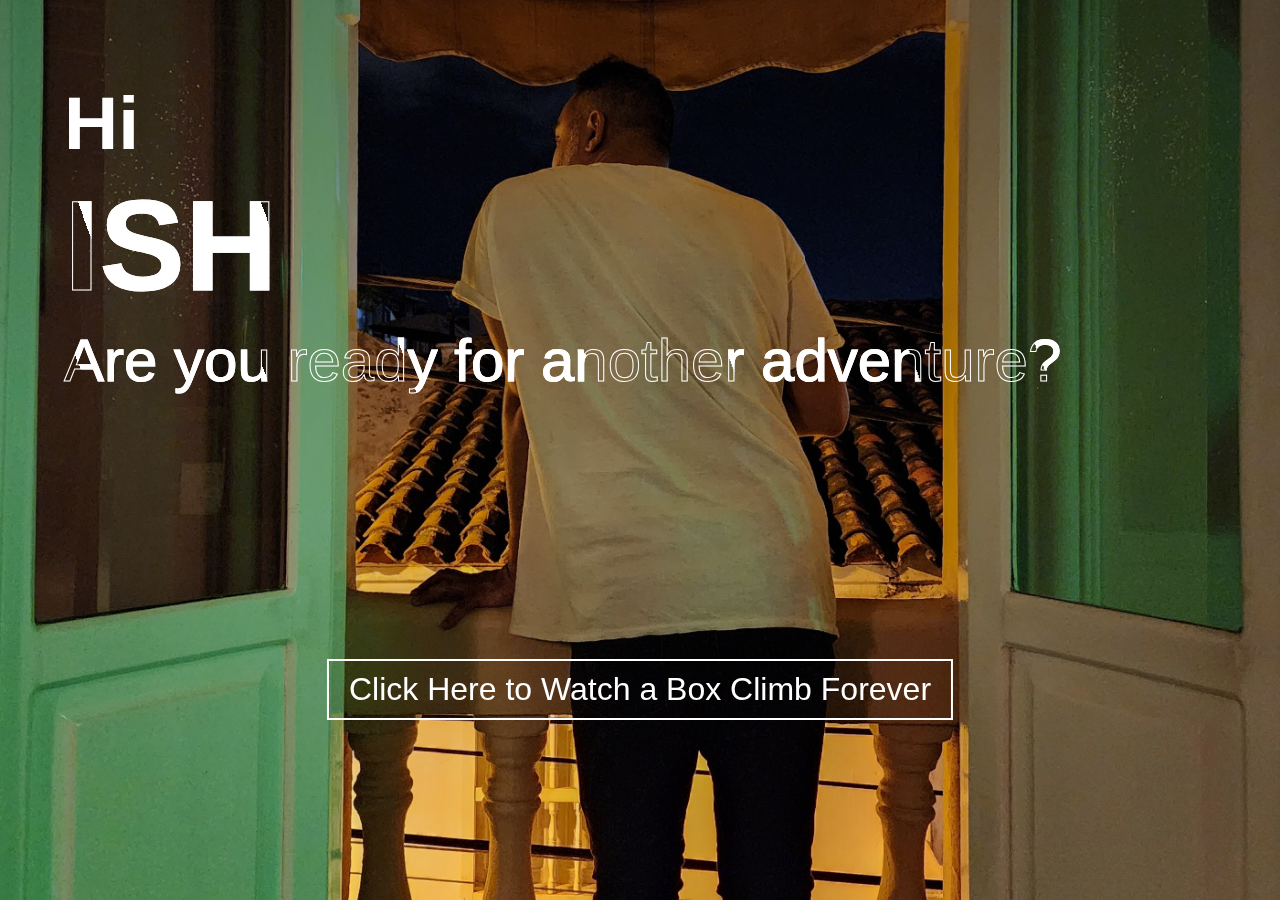
==== index.html @ a5410910 "ish's big adventure" ====
<!DOCTYPE html>
<html lang="en">
<head>
    <meta charset="UTF-8">
    <meta name="viewport" content="width=device-width, initial-scale=1.0">
    <title>Hi Ish!</title>
    <link rel="stylesheet" href="./style.css">
</head>
<body>
  <div class="container">
    <div class="text-box">
        <p>Hi</p>
        <h1>ISH</h1>
        <h3>Are you ready for another adventure?</h3>
        
        <div class="row">
            <a href="./Cube/cube.html">
            Click Here to Watch a Box Climb Forever        
            </a>        
        </div>
        
    </div>
  </div>
</body>
</html>
---- style.css ----
*
{
  margin: 0;
  padding: 0;
  box-sizing: border-box;
  font-family: Arial, Helvetica, sans-serif;
}

body {
width: 100%;
height: 100vh;
background-image: linear-gradient(rgba(0,0,0,0.3), transparent), url(./20230423_235154.jpg);
background-size: cover;
background-position: center;
background-repeat: no-repeat;
padding-left: 5%;
position: relative;
}

.text-box
{
  color: #fff;
  position:absolute;
  margin-top: 5rem;
}

.text-box p {
  font-size: 75px;
  font-weight: 600;
}

.text-box h1 
{
  font-size: 128px;
  line-height: 160px;
  color: transparent;
  -webkit-text-stroke: 1px #fff;
  background: url(./back.png);
  -webkit-background-clip: text;
  background-position: 0 0;
  animation: back 30s linear infinite;
}
@keyframes back 
{
  100%
  {
    background-position: 2000px 0;
  }
}

.text-box h3 
{
  font-size: 60px;
  font-weight: 500;
  color: transparent;
  -webkit-text-stroke: 1px #fff;
  background: url(./back.png);
  -webkit-background-clip: text;
  background-position: 0 0;
  animation: back2 25s linear infinite;
}

@keyframes back2 
{
  100%
  {
    background-position: 2000px 0;
  }
}


.text-box .row 
{
  display: flex;
  align-items: center;
  flex-wrap: wrap;
  margin-top: 30px;
  justify-content: center;
}

.text-box a {
  color: #fff;
  text-decoration: none;
  padding: 10px 20px;
  margin-right: 20px;
  border: 2px #fff solid;
  align-items: center;
  font-size: 2rem;
  justify-items: center;
  position: fixed;
  bottom: 20vh;
  left: 50%;
  transform: translateX(-50%);
  text-wrap: nowrap;

}
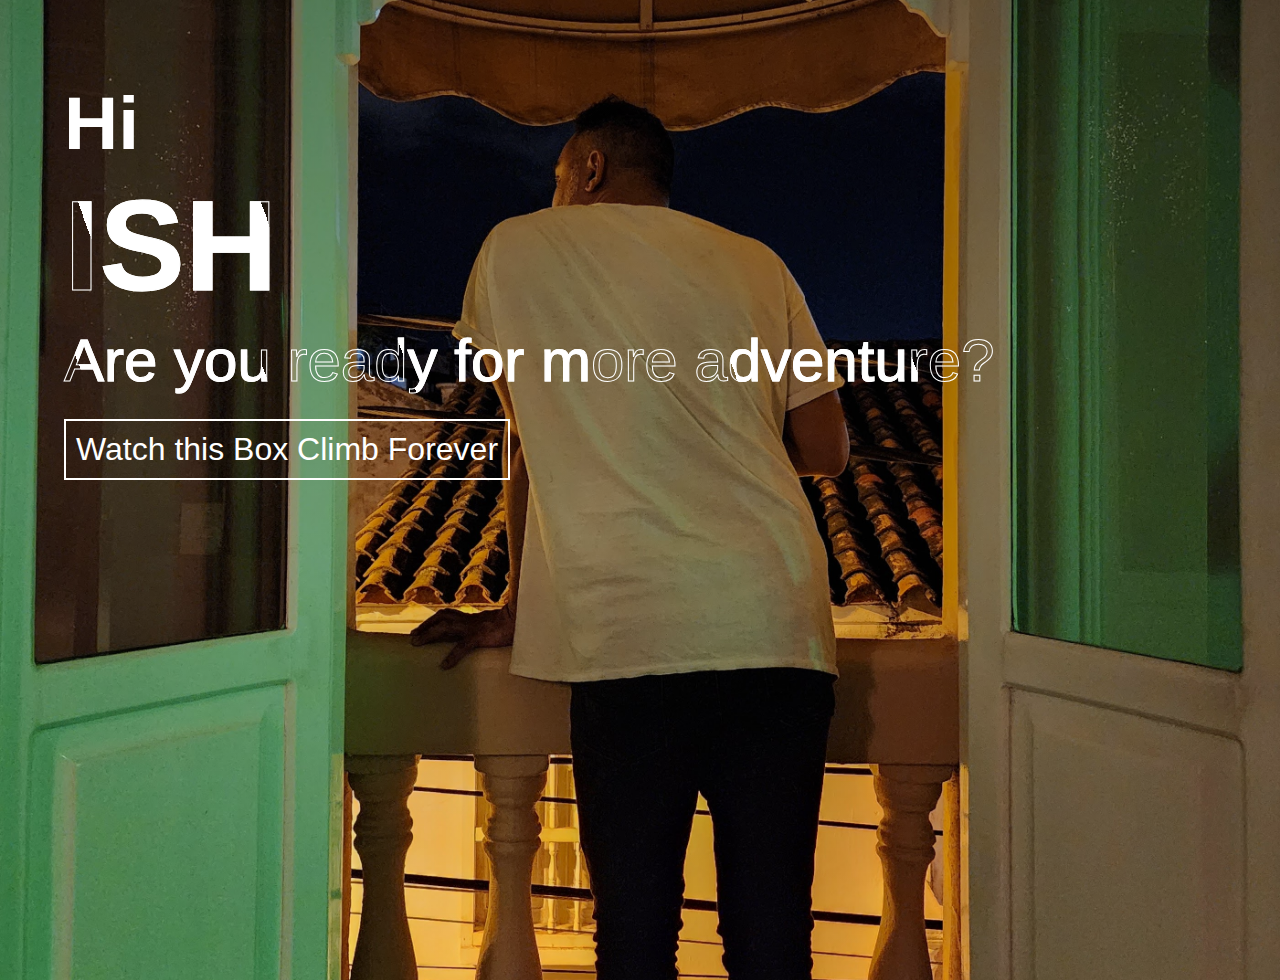
==== commit e9a07307: "trying to make it better on smaller screens" ====
--- a/index.html
+++ b/index.html
@@ -11,15 +11,15 @@
     <div class="text-box">
         <p>Hi</p>
         <h1>ISH</h1>
-        <h3>Are you ready for another adventure?</h3>
+        <h3>Are you ready for more adventure?</h3>
+        
         
         <div class="row">
             <a href="./Cube/cube.html">
-            Click Here to Watch a Box Climb Forever        
+            Watch this Box Climb Forever        
             </a>        
         </div>
-        
     </div>
-  </div>
+</div>
 </body>
 </html>--- a/style.css
+++ b/style.css
@@ -20,7 +20,7 @@
 .text-box
 {
   color: #fff;
-  position:absolute;
+  position:relative;
   margin-top: 5rem;
 }
 
@@ -44,7 +44,7 @@
 {
   100%
   {
-    background-position: 2000px 0;
+    background-position: 1000px 0;
   }
 }
 
@@ -57,14 +57,14 @@
   background: url(./back.png);
   -webkit-background-clip: text;
   background-position: 0 0;
-  animation: back2 25s linear infinite;
+  animation: back2 20s linear infinite;
 }
 
 @keyframes back2 
 {
   100%
   {
-    background-position: 2000px 0;
+    background-position: 1000px 0;
   }
 }
 
@@ -74,23 +74,14 @@
   display: flex;
   align-items: center;
   flex-wrap: wrap;
-  margin-top: 30px;
-  justify-content: center;
+  margin-top: 2%;
+
 }
 
 .text-box a {
   color: #fff;
   text-decoration: none;
-  padding: 10px 20px;
-  margin-right: 20px;
+  padding: 10px 10px;
   border: 2px #fff solid;
-  align-items: center;
   font-size: 2rem;
-  justify-items: center;
-  position: fixed;
-  bottom: 20vh;
-  left: 50%;
-  transform: translateX(-50%);
-  text-wrap: nowrap;
-
 }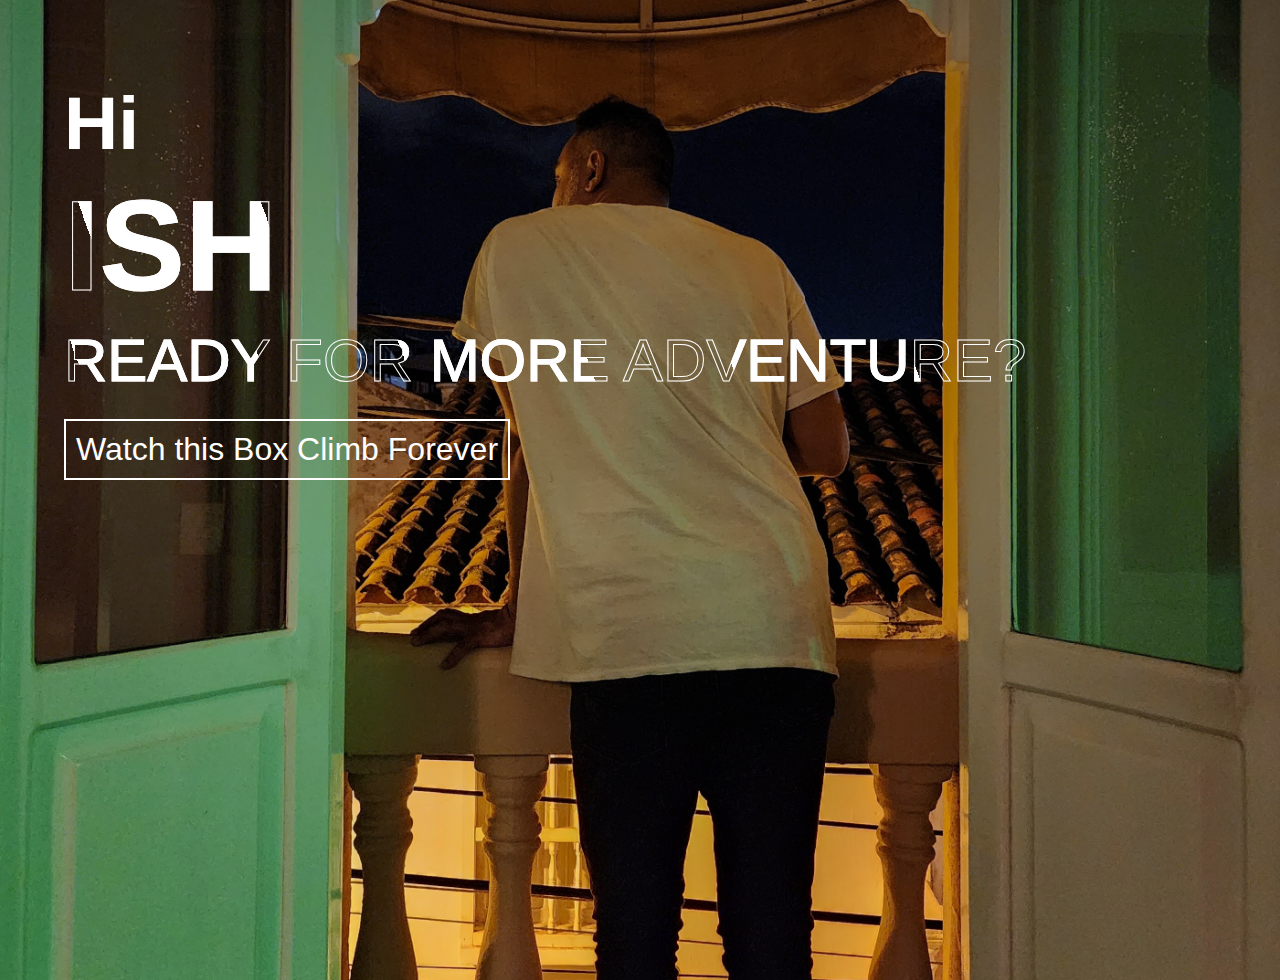
==== commit f952db68: "playing around to make it look better on cellphone" ====
--- a/index.html
+++ b/index.html
@@ -11,7 +11,7 @@
     <div class="text-box">
         <p>Hi</p>
         <h1>ISH</h1>
-        <h3>Are you ready for more adventure?</h3>
+        <h3>Ready for more adventure?</h3>
         
         
         <div class="row">
--- a/style.css
+++ b/style.css
@@ -58,6 +58,7 @@
   -webkit-background-clip: text;
   background-position: 0 0;
   animation: back2 20s linear infinite;
+  text-transform: uppercase;
 }
 
 @keyframes back2 
@@ -75,7 +76,8 @@
   align-items: center;
   flex-wrap: wrap;
   margin-top: 2%;
-
+  position: relative;
+  text-align: center;
 }
 
 .text-box a {
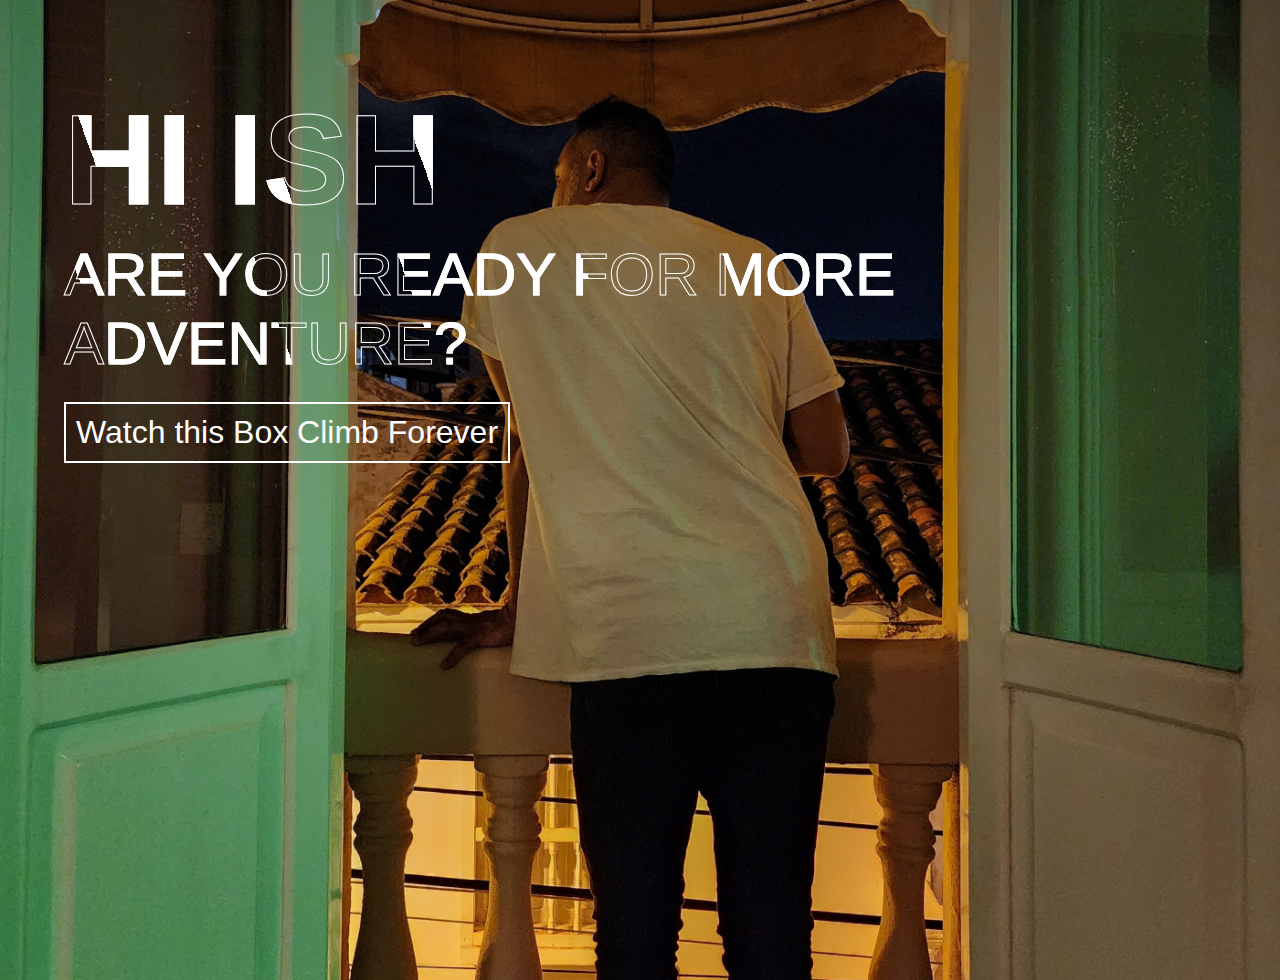
==== commit b59bdf15: "uppercase and trying to get it to look a little better stille" ====
--- a/index.html
+++ b/index.html
@@ -9,9 +9,8 @@
 <body>
   <div class="container">
     <div class="text-box">
-        <p>Hi</p>
-        <h1>ISH</h1>
-        <h3>Ready for more adventure?</h3>
+        <h1>HI ISH</h1>
+        <h3>ARE YOU READY FOR MORE ADVENTURE?</h3>
         
         
         <div class="row">
--- a/style.css
+++ b/style.css
@@ -24,10 +24,7 @@
   margin-top: 5rem;
 }
 
-.text-box p {
-  font-size: 75px;
-  font-weight: 600;
-}
+
 
 .text-box h1 
 {
@@ -58,7 +55,6 @@
   -webkit-background-clip: text;
   background-position: 0 0;
   animation: back2 20s linear infinite;
-  text-transform: uppercase;
 }
 
 @keyframes back2 
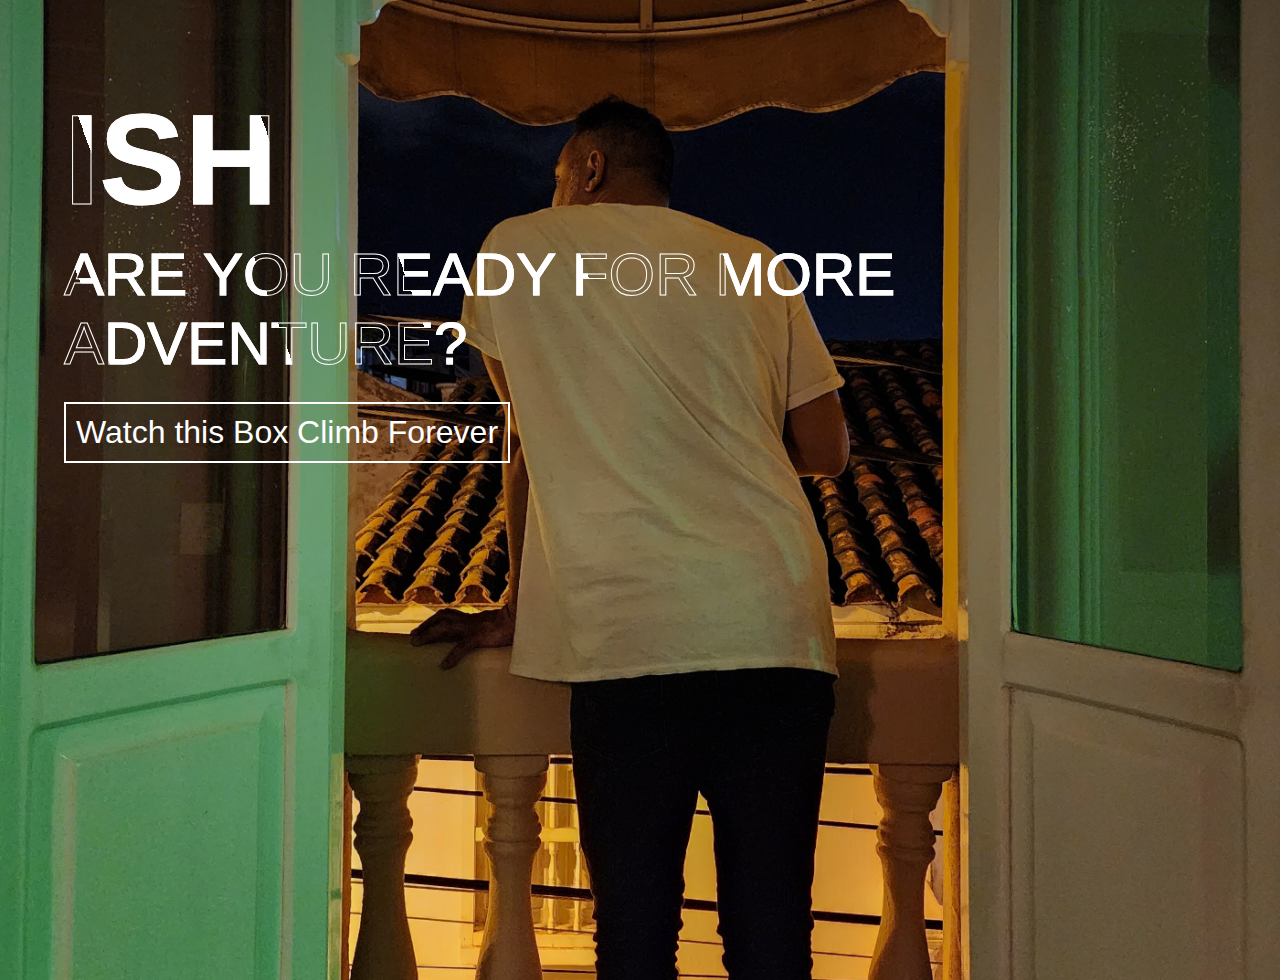
==== commit bd1728a2: "removed hi" ====
--- a/index.html
+++ b/index.html
@@ -9,7 +9,7 @@
 <body>
   <div class="container">
     <div class="text-box">
-        <h1>HI ISH</h1>
+        <h1>ISH</h1>
         <h3>ARE YOU READY FOR MORE ADVENTURE?</h3>
         
         
